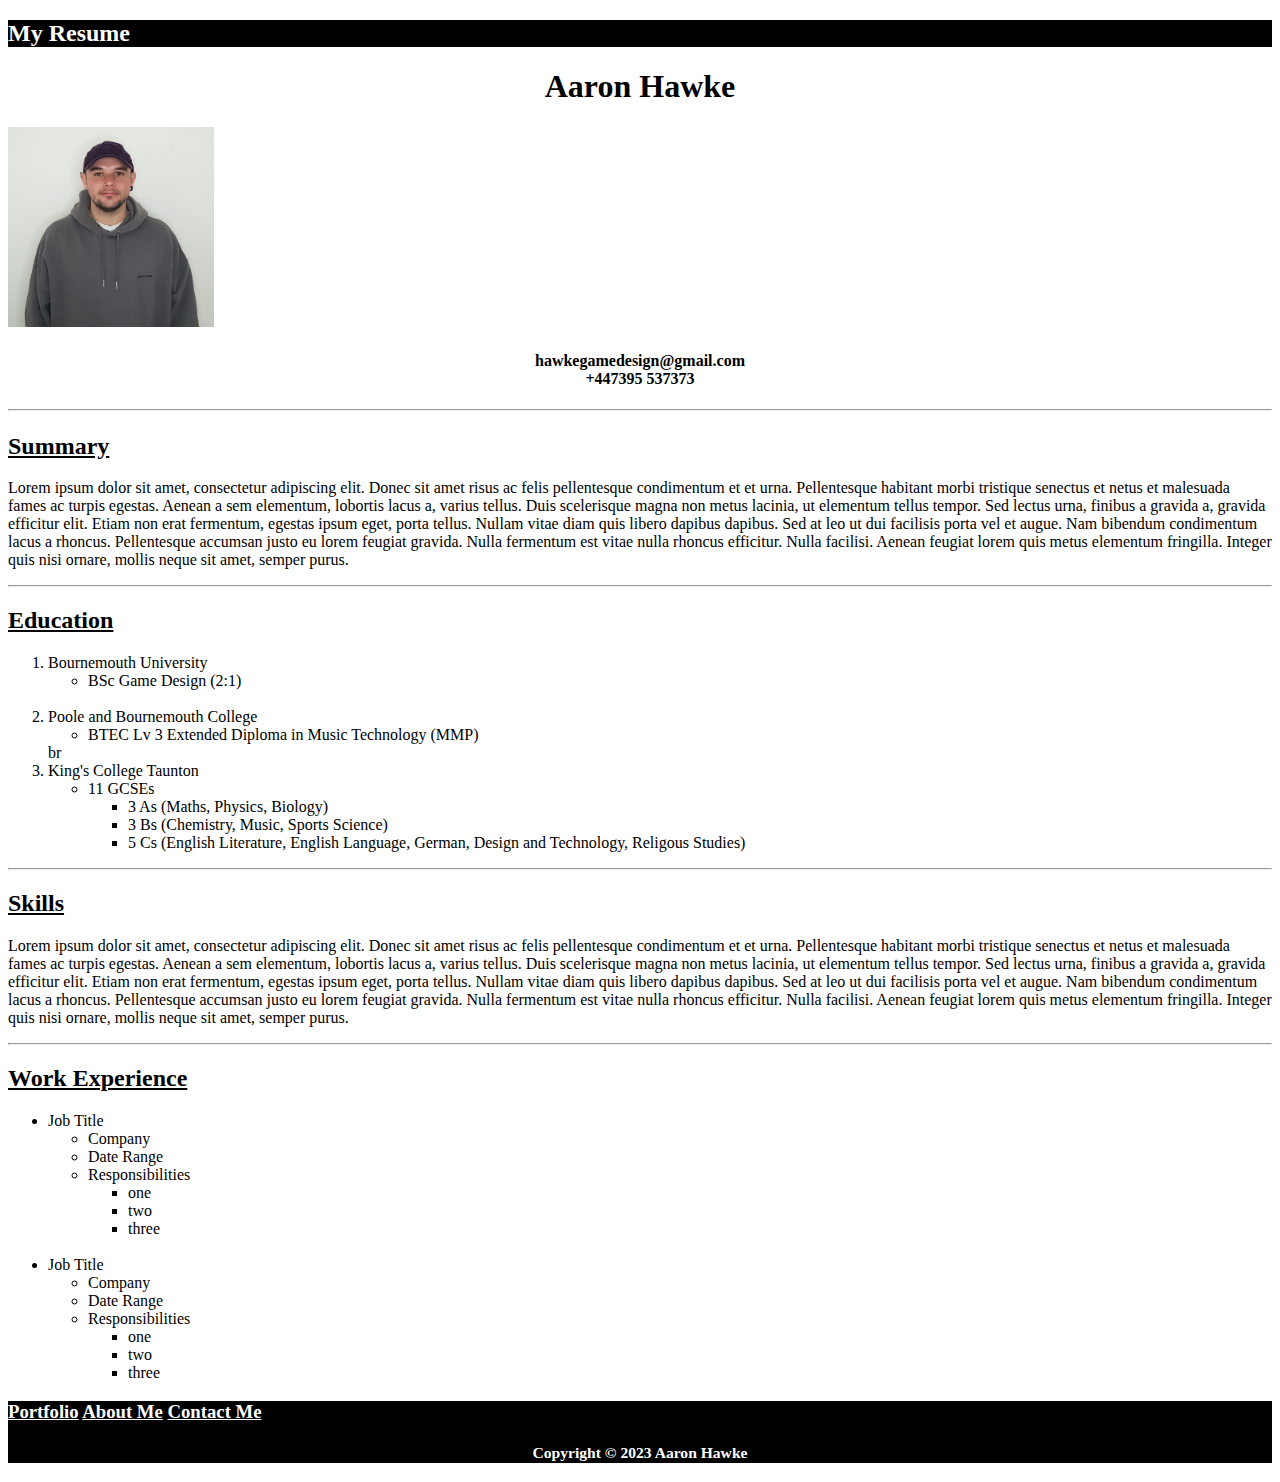
==== index.html @ 5e814d5a "Initial Commit V2" ====
<!DOCTYPE html>
<html lang="en">
<head>
    <meta charset="UTF-8">
    
    <meta name="viewport" content="width=device-width, initial-scale=1.0">
    <title>My Resume</title>
</head>
<body>
    <header>
        <h2 style="background-color: black; color: white;">
            My Resume 
        </h2>
    </header>

    <h1 style="text-align: center;">Aaron Hawke</h1>
    <img src="./Images/HeadshotForCV.jpg" alt="Headshot Photo of Aaron Hawke. Very attractive" height="200">
    <h4 style="text-align: center;">
        hawkegamedesign@gmail.com <br>
        +447395 537373
    <h4>
    <hr>
    <h2><u>Summary</u></h2>
    <p>
        Lorem ipsum dolor sit amet, consectetur adipiscing elit. Donec sit amet risus ac felis pellentesque condimentum et et urna. Pellentesque habitant morbi tristique senectus et netus et malesuada fames ac turpis egestas. Aenean a sem elementum, lobortis lacus a, varius tellus. Duis scelerisque magna non metus lacinia, ut elementum tellus tempor. Sed lectus urna, finibus a gravida a, gravida efficitur elit. Etiam non erat fermentum, egestas ipsum eget, porta tellus. Nullam vitae diam quis libero dapibus dapibus. Sed at leo ut dui facilisis porta vel et augue. Nam bibendum condimentum lacus a rhoncus. Pellentesque accumsan justo eu lorem feugiat gravida. Nulla fermentum est vitae nulla rhoncus efficitur. Nulla facilisi. Aenean feugiat lorem quis metus elementum fringilla. Integer quis nisi ornare, mollis neque sit amet, semper purus.
    </p>
    <hr>
    <h2><u>Education</u></h2>
    <p>
        <ol>
            <li>Bournemouth University</li>
                <ul>
                    <li>BSc Game Design (2:1)</li>
                </ul>
                <br>
            <li>Poole and Bournemouth College</li>
                <ul>
                    <li>BTEC Lv 3 Extended Diploma in Music Technology (MMP)</li>
                </ul>
                br
            <li>King's College Taunton</li>
                <ul>
                    <li>11 GCSEs</li>
                    <ul>
                        <li>3 As (Maths, Physics, Biology)</li>
                        <li>3 Bs (Chemistry, Music, Sports Science)</li>
                        <li>5 Cs (English Literature, English Language, German, Design and Technology, Religous Studies)</li>
                    </ul>
                </ul>
        </ol>
    </p>
    <hr>
    <h2><u>Skills</u></h2>
    <p>
        Lorem ipsum dolor sit amet, consectetur adipiscing elit. Donec sit amet risus ac felis pellentesque condimentum et et urna. Pellentesque habitant morbi tristique senectus et netus et malesuada fames ac turpis egestas. Aenean a sem elementum, lobortis lacus a, varius tellus. Duis scelerisque magna non metus lacinia, ut elementum tellus tempor. Sed lectus urna, finibus a gravida a, gravida efficitur elit. Etiam non erat fermentum, egestas ipsum eget, porta tellus. Nullam vitae diam quis libero dapibus dapibus. Sed at leo ut dui facilisis porta vel et augue. Nam bibendum condimentum lacus a rhoncus. Pellentesque accumsan justo eu lorem feugiat gravida. Nulla fermentum est vitae nulla rhoncus efficitur. Nulla facilisi. Aenean feugiat lorem quis metus elementum fringilla. Integer quis nisi ornare, mollis neque sit amet, semper purus.
    </p>
    <hr>
    <h2><u>Work Experience</u></h2>
    <ul>
        <li>Job Title</li>
            <ul>
                <li>Company</li>
                <li>Date Range</li>
                <li>Responsibilities</li>
                    <ul>
                        <li>one</li>
                        <li>two</li>
                        <li>three</li>
                    </ul>
            </ul>
        <br>
        <li>Job Title</li>
            <ul>
                <li>Company</li>
                <li>Date Range</li>
                <li>Responsibilities</li>
                    <ul>
                        <li>one</li>
                        <li>two</li>
                        <li>three</li>
                    </ul>
            </ul>
        
    </ul>
    <footer style="background-color: black; color: white;">
        <h3>
            <a href="./portfolio.html" style="color: white;">Portfolio</a>
            <a href="./About.html" style="color: white;">About Me</a>
            <a href="./Contact.html" style="color: white;">Contact Me</a>
            <p style="text-align: center;"><small>Copyright © 2023 Aaron Hawke</small></p>
        </h3>
    </footer>
</body>
</html>
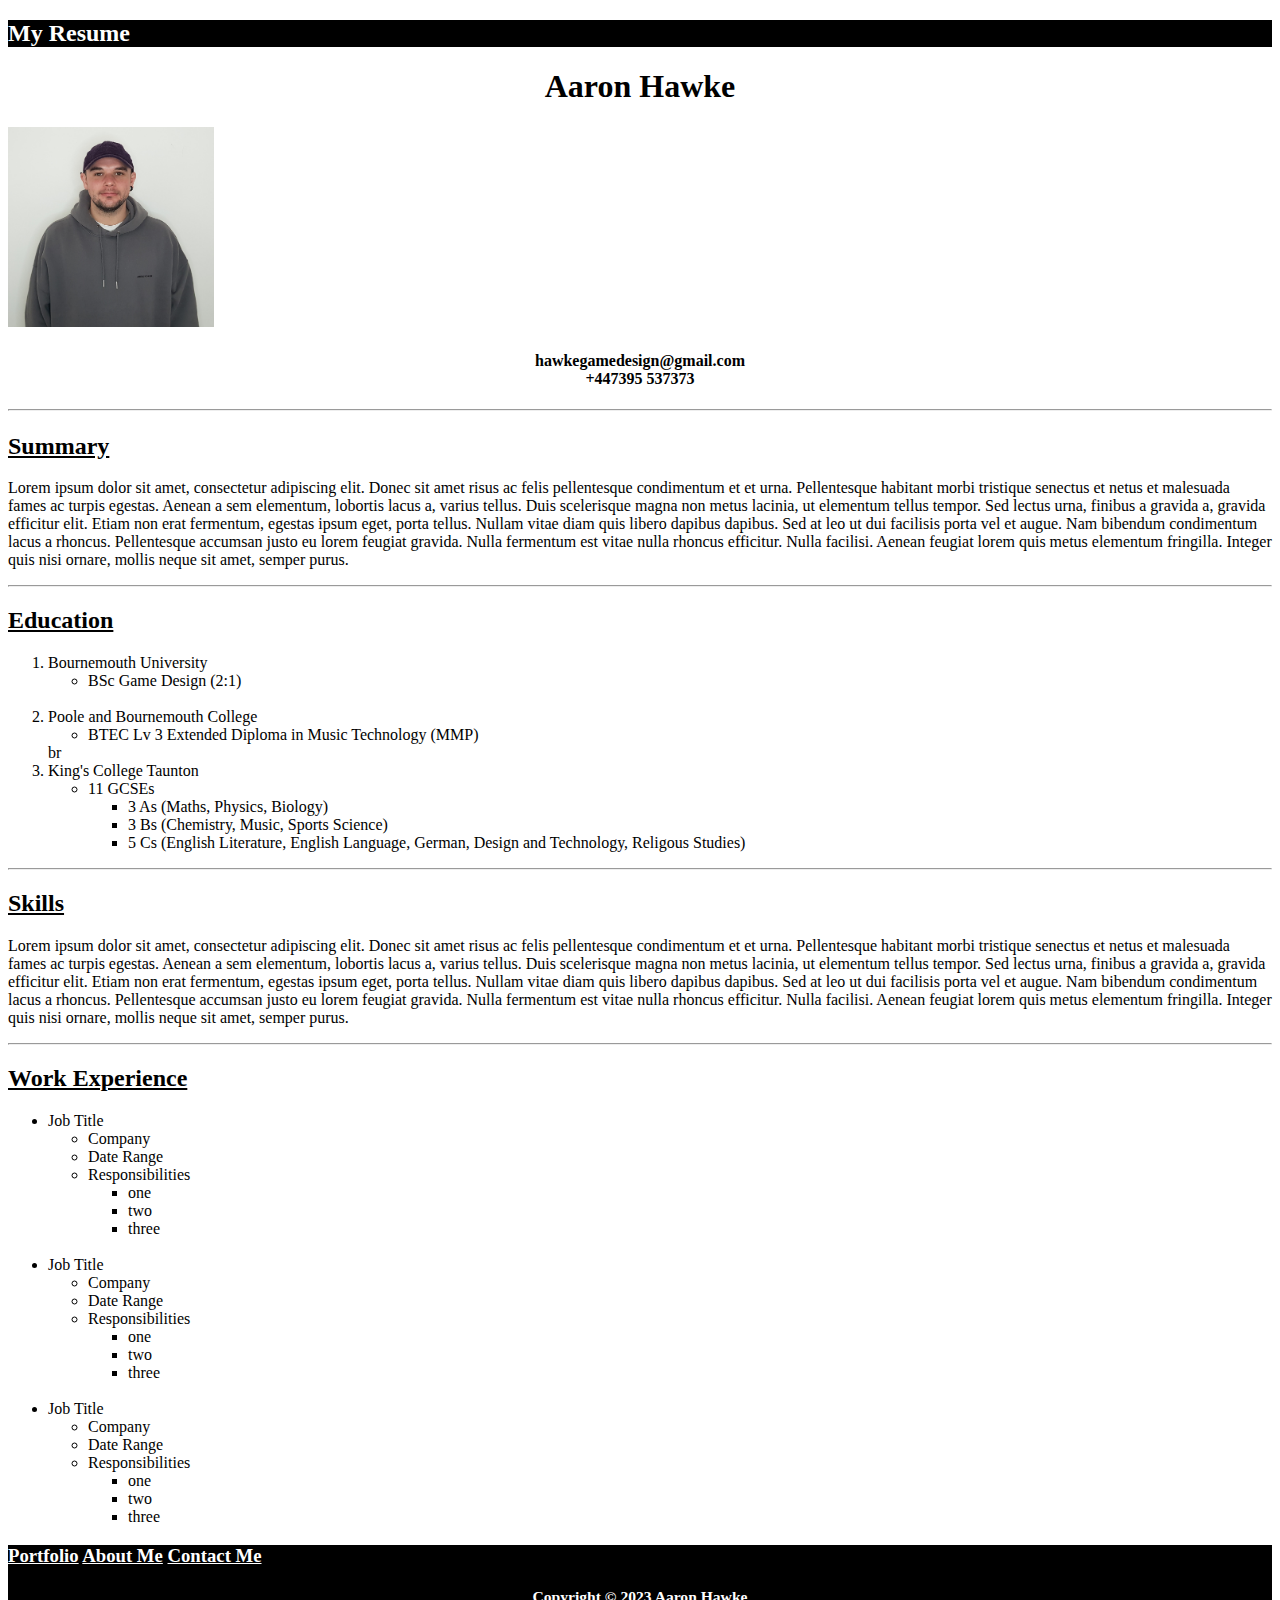
==== commit 60bb733c: "Update index.html" ====
--- a/index.html
+++ b/index.html
@@ -80,7 +80,18 @@
                         <li>three</li>
                     </ul>
             </ul>
-        
+        <br>
+        <li>Job Title</li>
+            <ul>
+                <li>Company</li>
+                <li>Date Range</li>
+                <li>Responsibilities</li>
+                    <ul>
+                        <li>one</li>
+                        <li>two</li>
+                        <li>three</li>
+                    </ul>
+            </ul>
     </ul>
     <footer style="background-color: black; color: white;">
         <h3>
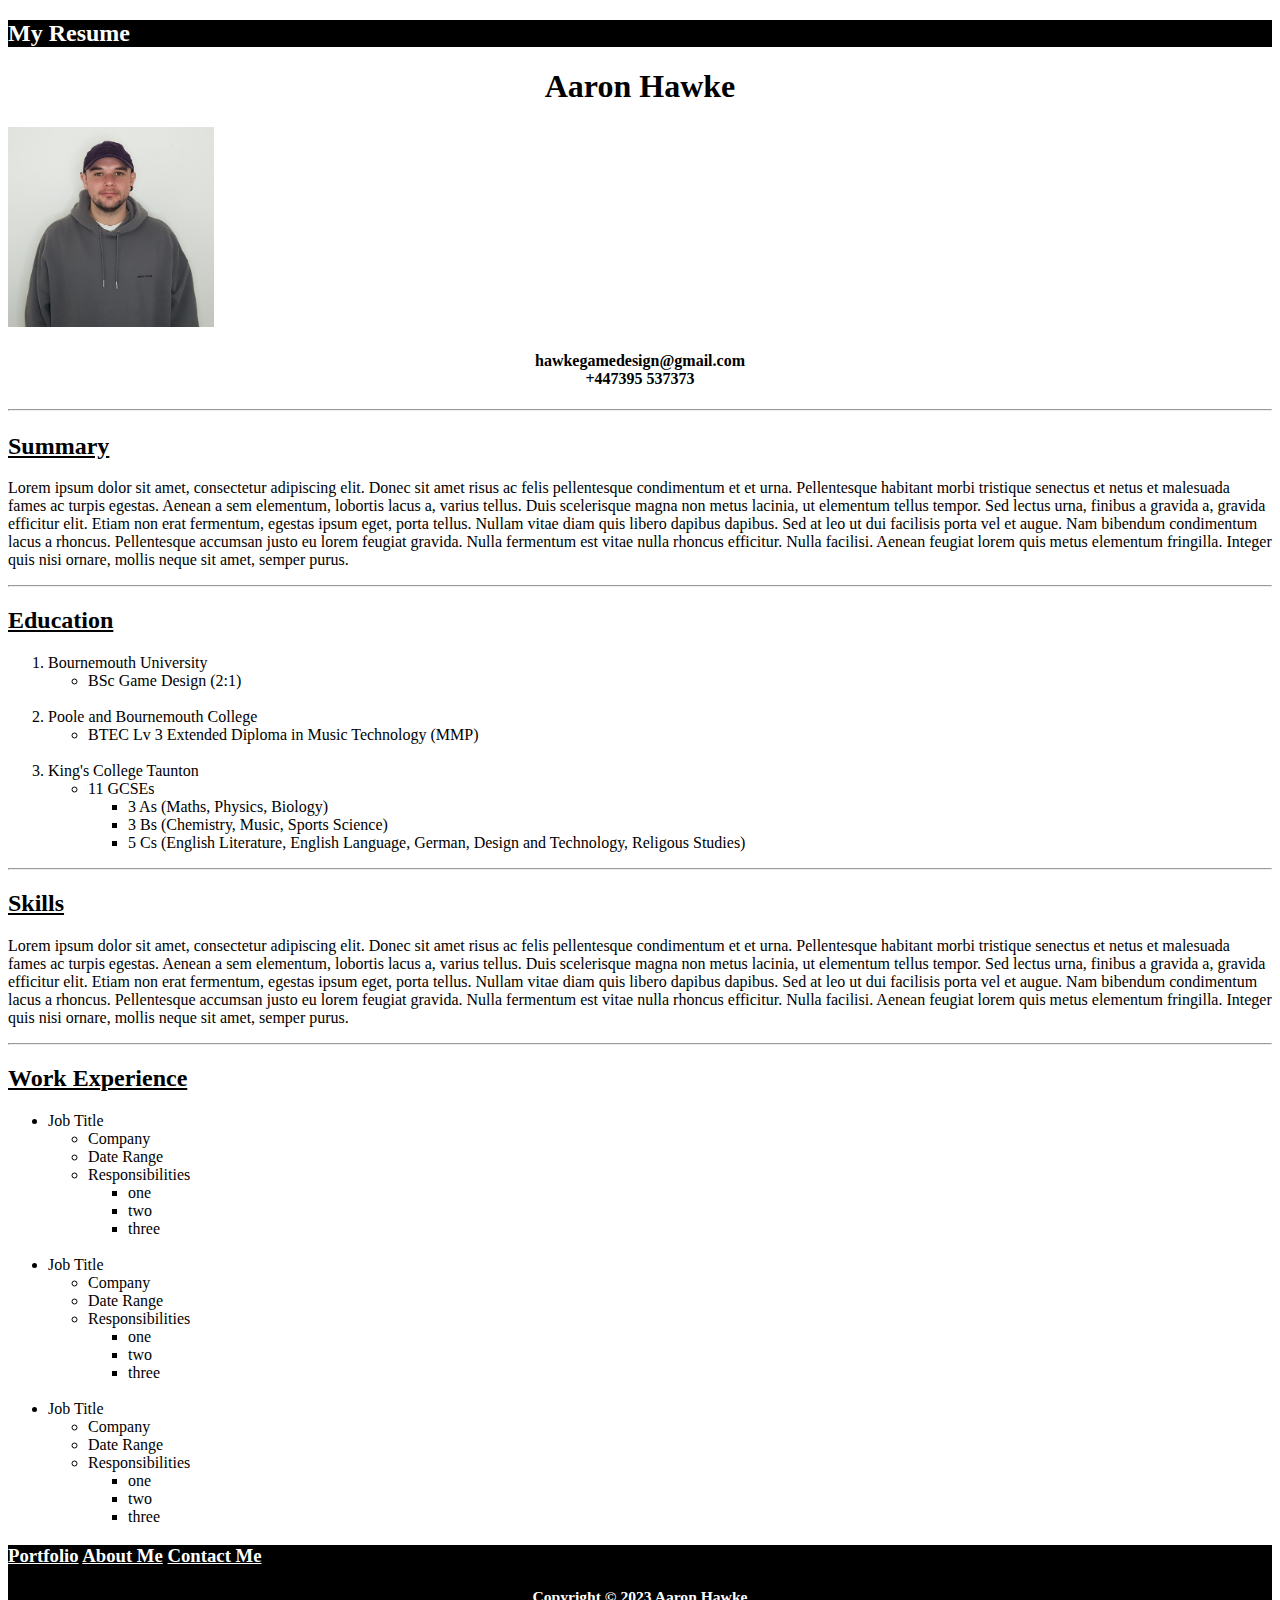
==== commit 99313b19: "Update index.html" ====
--- a/index.html
+++ b/index.html
@@ -37,7 +37,7 @@
                 <ul>
                     <li>BTEC Lv 3 Extended Diploma in Music Technology (MMP)</li>
                 </ul>
-                br
+                <br>
             <li>King's College Taunton</li>
                 <ul>
                     <li>11 GCSEs</li>
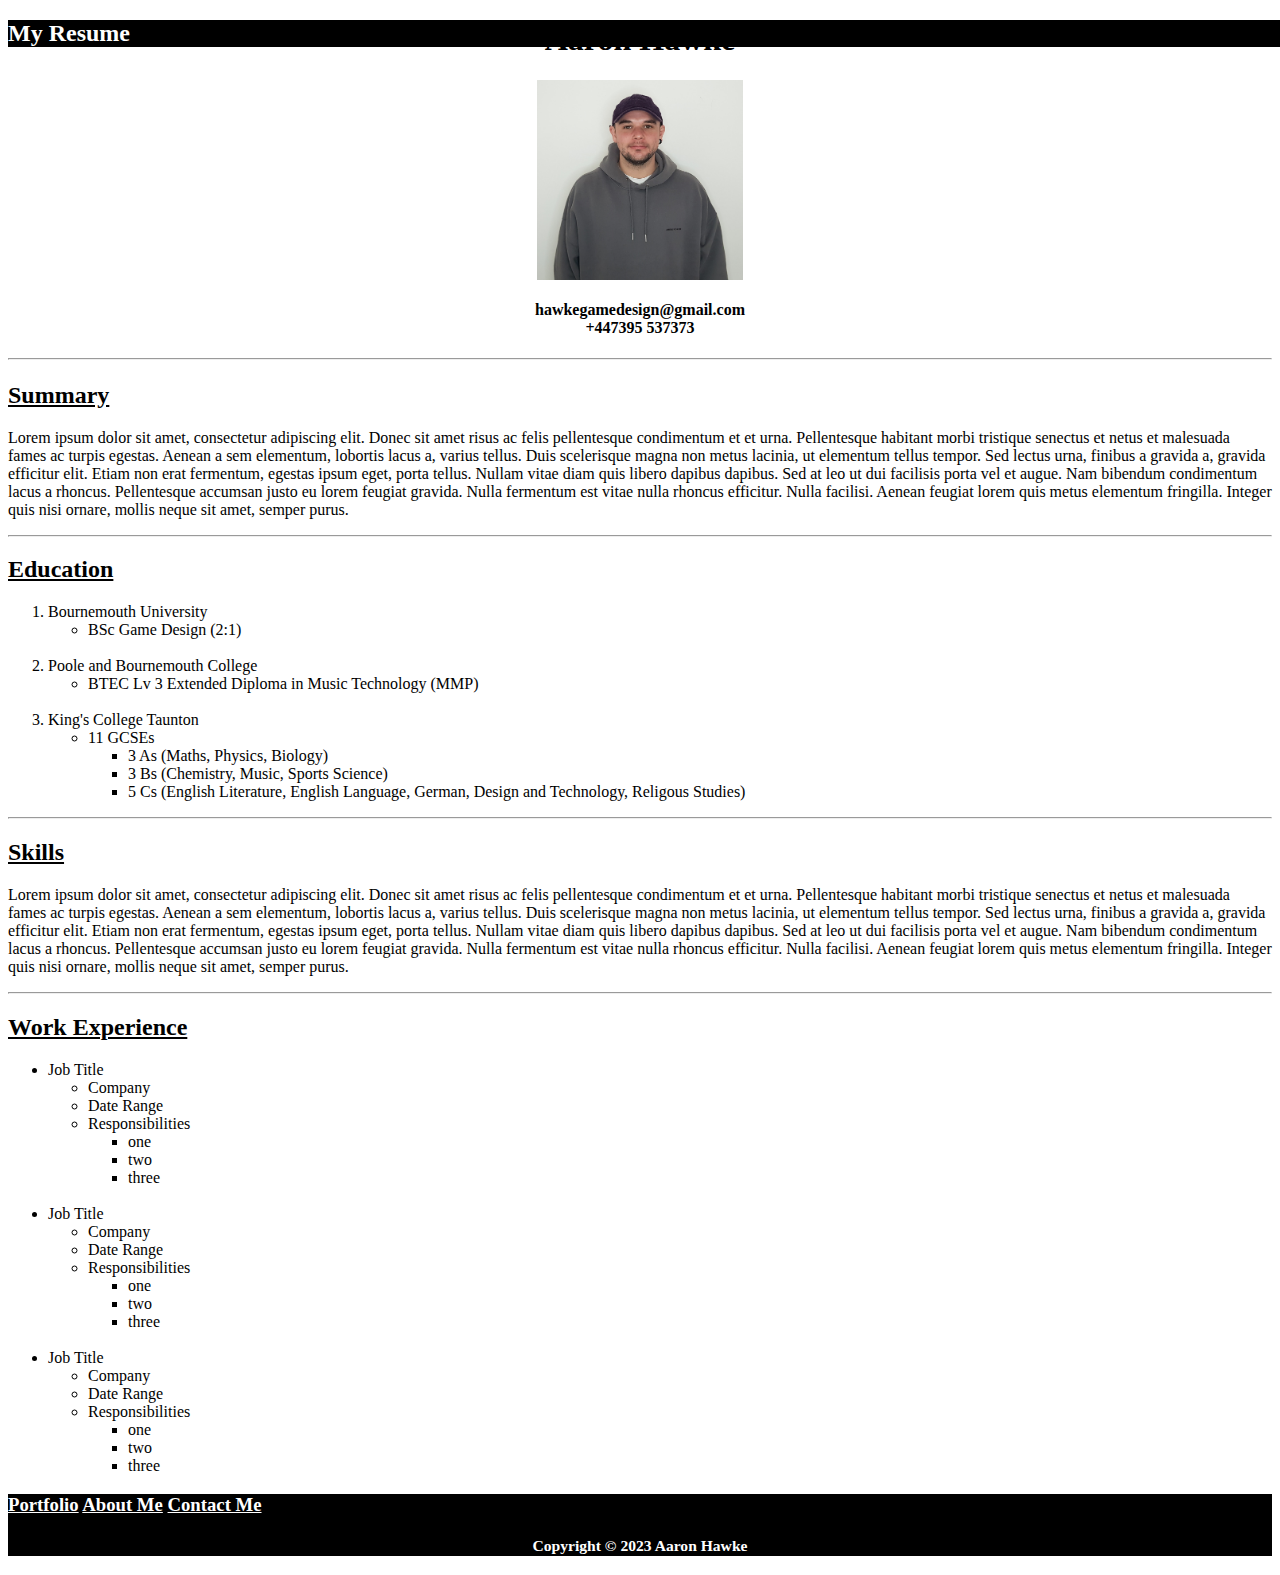
==== commit 0dd156e8: "CentredProfilePhoto" ====
--- a/index.html
+++ b/index.html
@@ -1,105 +1,105 @@
-<!DOCTYPE html>
-<html lang="en">
-<head>
-    <meta charset="UTF-8">
-    
-    <meta name="viewport" content="width=device-width, initial-scale=1.0">
-    <title>My Resume</title>
-</head>
-<body>
-    <header>
-        <h2 style="background-color: black; color: white;">
-            My Resume 
-        </h2>
-    </header>
-
-    <h1 style="text-align: center;">Aaron Hawke</h1>
-    <img src="./Images/HeadshotForCV.jpg" alt="Headshot Photo of Aaron Hawke. Very attractive" height="200">
-    <h4 style="text-align: center;">
-        hawkegamedesign@gmail.com <br>
-        +447395 537373
-    <h4>
-    <hr>
-    <h2><u>Summary</u></h2>
-    <p>
-        Lorem ipsum dolor sit amet, consectetur adipiscing elit. Donec sit amet risus ac felis pellentesque condimentum et et urna. Pellentesque habitant morbi tristique senectus et netus et malesuada fames ac turpis egestas. Aenean a sem elementum, lobortis lacus a, varius tellus. Duis scelerisque magna non metus lacinia, ut elementum tellus tempor. Sed lectus urna, finibus a gravida a, gravida efficitur elit. Etiam non erat fermentum, egestas ipsum eget, porta tellus. Nullam vitae diam quis libero dapibus dapibus. Sed at leo ut dui facilisis porta vel et augue. Nam bibendum condimentum lacus a rhoncus. Pellentesque accumsan justo eu lorem feugiat gravida. Nulla fermentum est vitae nulla rhoncus efficitur. Nulla facilisi. Aenean feugiat lorem quis metus elementum fringilla. Integer quis nisi ornare, mollis neque sit amet, semper purus.
-    </p>
-    <hr>
-    <h2><u>Education</u></h2>
-    <p>
-        <ol>
-            <li>Bournemouth University</li>
-                <ul>
-                    <li>BSc Game Design (2:1)</li>
-                </ul>
-                <br>
-            <li>Poole and Bournemouth College</li>
-                <ul>
-                    <li>BTEC Lv 3 Extended Diploma in Music Technology (MMP)</li>
-                </ul>
-                <br>
-            <li>King's College Taunton</li>
-                <ul>
-                    <li>11 GCSEs</li>
-                    <ul>
-                        <li>3 As (Maths, Physics, Biology)</li>
-                        <li>3 Bs (Chemistry, Music, Sports Science)</li>
-                        <li>5 Cs (English Literature, English Language, German, Design and Technology, Religous Studies)</li>
-                    </ul>
-                </ul>
-        </ol>
-    </p>
-    <hr>
-    <h2><u>Skills</u></h2>
-    <p>
-        Lorem ipsum dolor sit amet, consectetur adipiscing elit. Donec sit amet risus ac felis pellentesque condimentum et et urna. Pellentesque habitant morbi tristique senectus et netus et malesuada fames ac turpis egestas. Aenean a sem elementum, lobortis lacus a, varius tellus. Duis scelerisque magna non metus lacinia, ut elementum tellus tempor. Sed lectus urna, finibus a gravida a, gravida efficitur elit. Etiam non erat fermentum, egestas ipsum eget, porta tellus. Nullam vitae diam quis libero dapibus dapibus. Sed at leo ut dui facilisis porta vel et augue. Nam bibendum condimentum lacus a rhoncus. Pellentesque accumsan justo eu lorem feugiat gravida. Nulla fermentum est vitae nulla rhoncus efficitur. Nulla facilisi. Aenean feugiat lorem quis metus elementum fringilla. Integer quis nisi ornare, mollis neque sit amet, semper purus.
-    </p>
-    <hr>
-    <h2><u>Work Experience</u></h2>
-    <ul>
-        <li>Job Title</li>
-            <ul>
-                <li>Company</li>
-                <li>Date Range</li>
-                <li>Responsibilities</li>
-                    <ul>
-                        <li>one</li>
-                        <li>two</li>
-                        <li>three</li>
-                    </ul>
-            </ul>
-        <br>
-        <li>Job Title</li>
-            <ul>
-                <li>Company</li>
-                <li>Date Range</li>
-                <li>Responsibilities</li>
-                    <ul>
-                        <li>one</li>
-                        <li>two</li>
-                        <li>three</li>
-                    </ul>
-            </ul>
-        <br>
-        <li>Job Title</li>
-            <ul>
-                <li>Company</li>
-                <li>Date Range</li>
-                <li>Responsibilities</li>
-                    <ul>
-                        <li>one</li>
-                        <li>two</li>
-                        <li>three</li>
-                    </ul>
-            </ul>
-    </ul>
-    <footer style="background-color: black; color: white;">
-        <h3>
-            <a href="./portfolio.html" style="color: white;">Portfolio</a>
-            <a href="./About.html" style="color: white;">About Me</a>
-            <a href="./Contact.html" style="color: white;">Contact Me</a>
-            <p style="text-align: center;"><small>Copyright © 2023 Aaron Hawke</small></p>
-        </h3>
-    </footer>
-</body>
+<!DOCTYPE html>
+<html lang="en">
+<head>
+    <meta charset="UTF-8">
+    <link rel="stylesheet" href="./style.css">
+    <meta name="viewport" content="width=device-width, initial-scale=1.0">
+    <title>My Resume</title>
+</head>
+<body>
+    <header>
+        <h2 style="background-color: black; color: white;">
+            My Resume 
+        </h2>
+    </header>
+
+    <h1 style="text-align: center;">Aaron Hawke</h1>
+    <img src="./Images/HeadshotForCV.jpg" alt="Headshot Photo of Aaron Hawke. Very attractive" height="200" class="Profile-Picture">
+    <h4 style="text-align: center;">
+        hawkegamedesign@gmail.com <br>
+        +447395 537373
+    <h4>
+    <hr>
+    <h2><u>Summary</u></h2>
+    <p>
+        Lorem ipsum dolor sit amet, consectetur adipiscing elit. Donec sit amet risus ac felis pellentesque condimentum et et urna. Pellentesque habitant morbi tristique senectus et netus et malesuada fames ac turpis egestas. Aenean a sem elementum, lobortis lacus a, varius tellus. Duis scelerisque magna non metus lacinia, ut elementum tellus tempor. Sed lectus urna, finibus a gravida a, gravida efficitur elit. Etiam non erat fermentum, egestas ipsum eget, porta tellus. Nullam vitae diam quis libero dapibus dapibus. Sed at leo ut dui facilisis porta vel et augue. Nam bibendum condimentum lacus a rhoncus. Pellentesque accumsan justo eu lorem feugiat gravida. Nulla fermentum est vitae nulla rhoncus efficitur. Nulla facilisi. Aenean feugiat lorem quis metus elementum fringilla. Integer quis nisi ornare, mollis neque sit amet, semper purus.
+    </p>
+    <hr>
+    <h2><u>Education</u></h2>
+    <p>
+        <ol>
+            <li>Bournemouth University</li>
+                <ul>
+                    <li>BSc Game Design (2:1)</li>
+                </ul>
+                <br>
+            <li>Poole and Bournemouth College</li>
+                <ul>
+                    <li>BTEC Lv 3 Extended Diploma in Music Technology (MMP)</li>
+                </ul>
+                <br>
+            <li>King's College Taunton</li>
+                <ul>
+                    <li>11 GCSEs</li>
+                    <ul>
+                        <li>3 As (Maths, Physics, Biology)</li>
+                        <li>3 Bs (Chemistry, Music, Sports Science)</li>
+                        <li>5 Cs (English Literature, English Language, German, Design and Technology, Religous Studies)</li>
+                    </ul>
+                </ul>
+        </ol>
+    </p>
+    <hr>
+    <h2><u>Skills</u></h2>
+    <p>
+        Lorem ipsum dolor sit amet, consectetur adipiscing elit. Donec sit amet risus ac felis pellentesque condimentum et et urna. Pellentesque habitant morbi tristique senectus et netus et malesuada fames ac turpis egestas. Aenean a sem elementum, lobortis lacus a, varius tellus. Duis scelerisque magna non metus lacinia, ut elementum tellus tempor. Sed lectus urna, finibus a gravida a, gravida efficitur elit. Etiam non erat fermentum, egestas ipsum eget, porta tellus. Nullam vitae diam quis libero dapibus dapibus. Sed at leo ut dui facilisis porta vel et augue. Nam bibendum condimentum lacus a rhoncus. Pellentesque accumsan justo eu lorem feugiat gravida. Nulla fermentum est vitae nulla rhoncus efficitur. Nulla facilisi. Aenean feugiat lorem quis metus elementum fringilla. Integer quis nisi ornare, mollis neque sit amet, semper purus.
+    </p>
+    <hr>
+    <h2><u>Work Experience</u></h2>
+    <ul>
+        <li>Job Title</li>
+            <ul>
+                <li>Company</li>
+                <li>Date Range</li>
+                <li>Responsibilities</li>
+                    <ul>
+                        <li>one</li>
+                        <li>two</li>
+                        <li>three</li>
+                    </ul>
+            </ul>
+        <br>
+        <li>Job Title</li>
+            <ul>
+                <li>Company</li>
+                <li>Date Range</li>
+                <li>Responsibilities</li>
+                    <ul>
+                        <li>one</li>
+                        <li>two</li>
+                        <li>three</li>
+                    </ul>
+            </ul>
+        <br>
+        <li>Job Title</li>
+            <ul>
+                <li>Company</li>
+                <li>Date Range</li>
+                <li>Responsibilities</li>
+                    <ul>
+                        <li>one</li>
+                        <li>two</li>
+                        <li>three</li>
+                    </ul>
+            </ul>
+    </ul>
+    <footer style="background-color: black; color: white;">
+        <h3>
+            <a href="./portfolio.html" style="color: white;">Portfolio</a>
+            <a href="./About.html" style="color: white;">About Me</a>
+            <a href="./Contact.html" style="color: white;">Contact Me</a>
+            <p style="text-align: center;"><small>Copyright © 2023 Aaron Hawke</small></p>
+        </h3>
+    </footer>
+</body>
 </html>--- a/style.css
+++ b/style.css
@@ -0,0 +1,12 @@
+.Profile-Picture{
+    display: block;
+    margin-left: auto;
+    margin-right: auto;
+}
+
+header{
+    position: fixed;
+    top: 0%;
+    width: 100%;
+    z-index: 100;
+}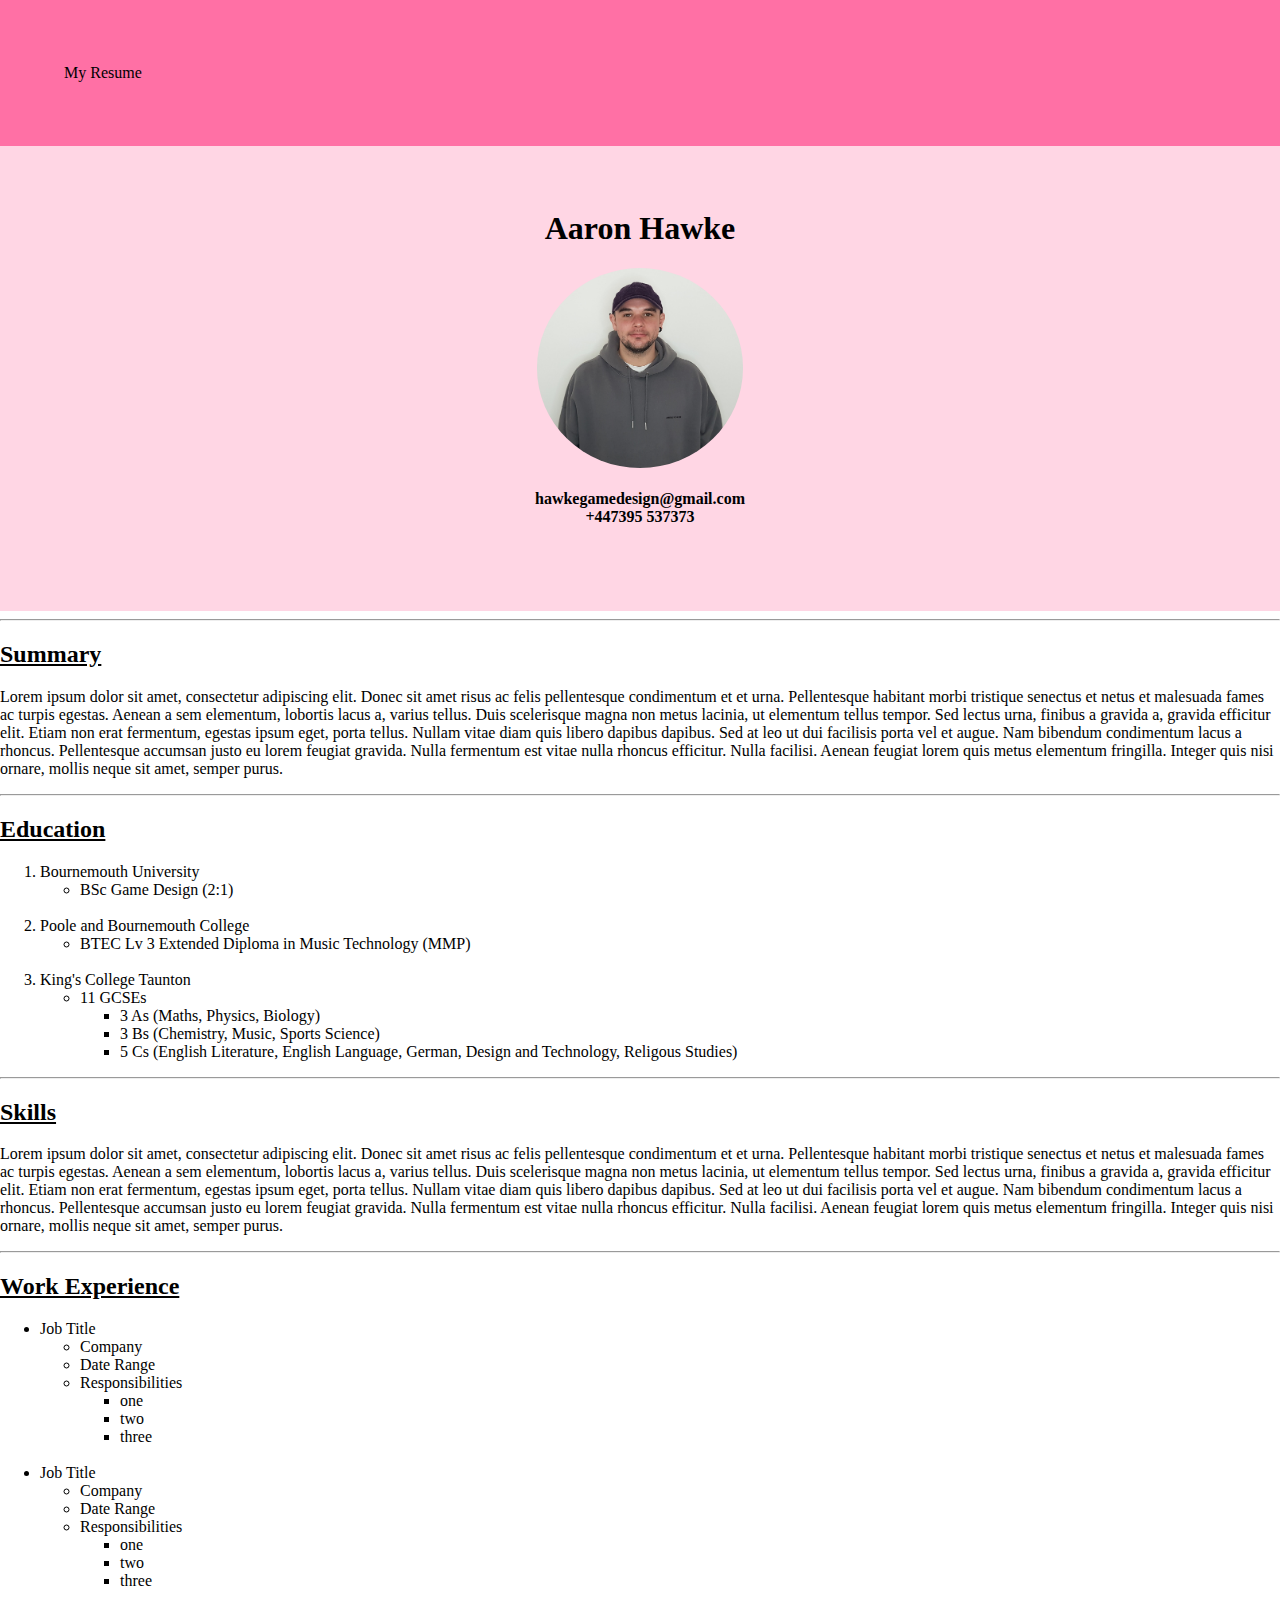
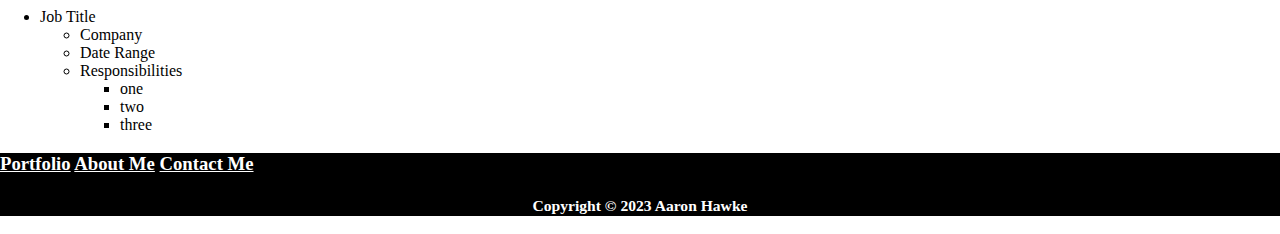
==== commit 50f90202: "some grid stuff" ====
--- a/index.html
+++ b/index.html
@@ -7,18 +7,31 @@
     <title>My Resume</title>
 </head>
 <body>
-    <header>
-        <h2 style="background-color: black; color: white;">
-            My Resume 
-        </h2>
-    </header>
-
-    <h1 style="text-align: center;">Aaron Hawke</h1>
-    <img src="./Images/HeadshotForCV.jpg" alt="Headshot Photo of Aaron Hawke. Very attractive" height="200" class="Profile-Picture">
-    <h4 style="text-align: center;">
-        hawkegamedesign@gmail.com <br>
-        +447395 537373
-    <h4>
+    
+    <div class="grid_container">
+        <div class=" first">
+            <header>
+                <p id="headertext">My Resume</p>
+            </header>        
+        </div>
+        <div class="second">
+            <h1 style="text-align: center;">Aaron Hawke</h1>
+            <img src="./Images/HeadshotForCV.jpg" alt="Headshot Photo of Aaron Hawke. Very attractive" height="200" class="Profile-Picture" style="border-radius: 505%;">
+            <h4 style="text-align: center;">
+                hawkegamedesign@gmail.com <br>
+                +447395 537373
+            <h4>
+        </div>
+        <div class="card"></div>
+        <div class="card"></div>
+        <div class="card"></div>
+        <div class="card"></div>
+        <div class="card"></div>
+        <div class="card"></div>
+    </div>
+    
+   
+    
     <hr>
     <h2><u>Summary</u></h2>
     <p>
--- a/style.css
+++ b/style.css
@@ -5,8 +5,44 @@
 }
 
 header{
-    position: fixed;
-    top: 0%;
+    z-index: 100;
     width: 100%;
-    z-index: 100;
+    padding: 5%;
+    margin: 0;   
+}
+
+#headertext {
+    margin: 0%;
+}
+
+h1 {
+    margin-top: 0%;
+}
+
+body{
+    margin: 0;
+    padding: 0;
+}
+
+.grid-container {
+    display: grid;
+    grid-template-columns: 1fr 1fr 1fr;
+    grid-template-rows: 100px 300px 200px 200px;
+}
+
+.first {
+    grid-column: 3;
+    background-color: #ff70a5;
+    margin: 0%
+}
+
+.second {
+    grid-column: 3;
+    background-color: #ffd6e4;
+    margin: 0%;
+    padding: 5%
+}
+
+.card {
+    background-color: #ffffff;
 }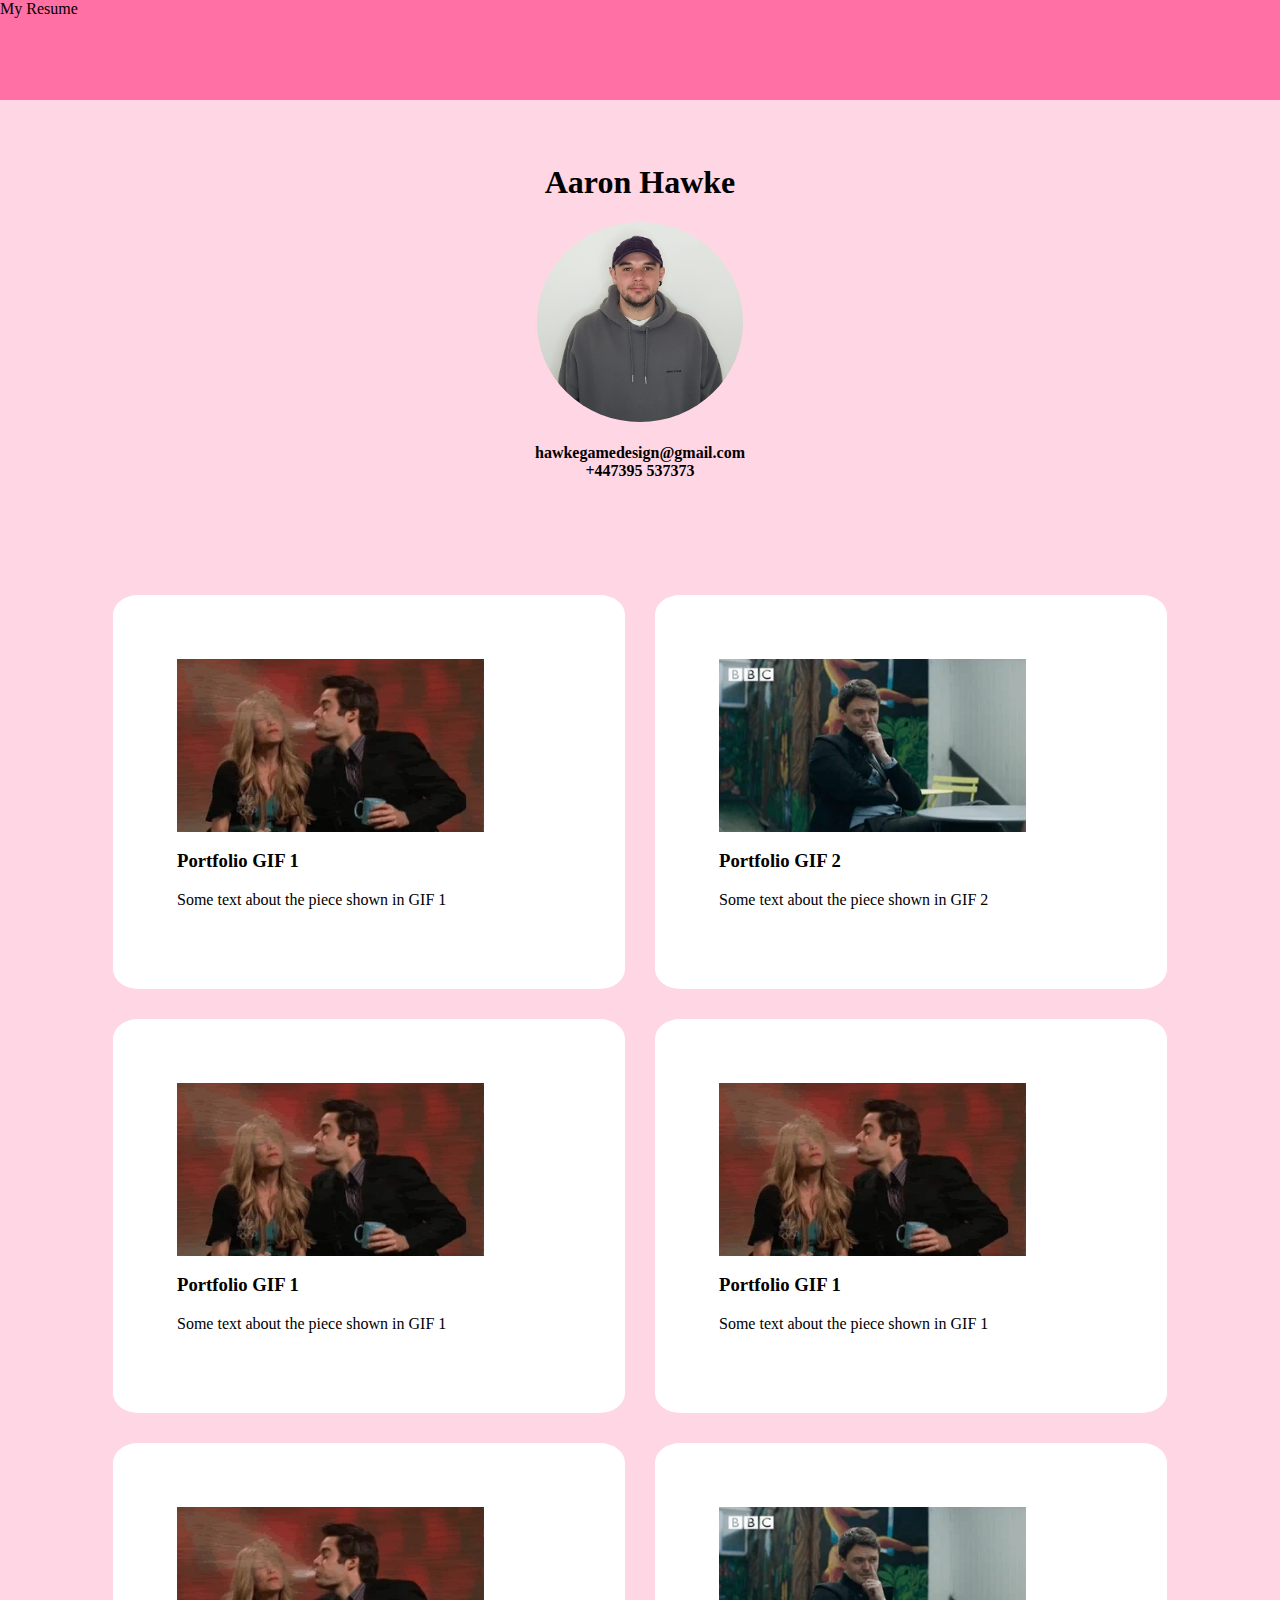
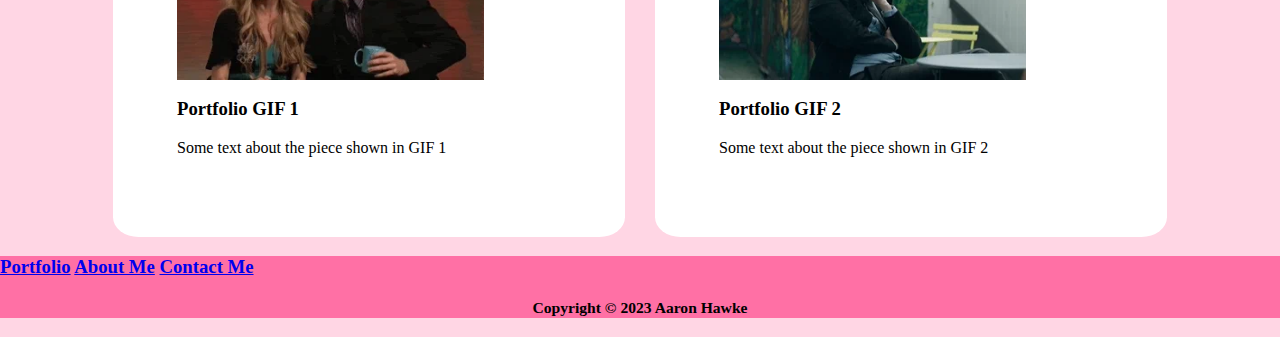
==== commit b9a5c31d: "flex" ====
--- a/index.html
+++ b/index.html
@@ -22,95 +22,48 @@
                 +447395 537373
             <h4>
         </div>
-        <div class="card"></div>
-        <div class="card"></div>
-        <div class="card"></div>
-        <div class="card"></div>
-        <div class="card"></div>
-        <div class="card"></div>
+        <div class="flex-container">
+        <div class="card">
+            <img id="workgif" src="./Images/giphy.webp"/>
+            <h3 id="giftitle">Portfolio GIF 1</h3>
+            <p>Some text about the piece shown in GIF 1</p>
+        </div>
+        <div class="card">
+            <img id="workgif" src="./Images/200.webp" alt="Portfolio gif 2">
+            <h3 id="giftitle">Portfolio GIF 2</h3>
+            <p>Some text about the piece shown in GIF 2</p>
+        </div>
+        <div class="card">
+            <img id="workgif" src="./Images/giphy.webp"/>
+            <h3 id="giftitle">Portfolio GIF 1</h3>
+            <p>Some text about the piece shown in GIF 1</p>
+        </div>
+        <div class="card">
+            <img id="workgif" src="./Images/giphy.webp"/>
+            <h3 id="giftitle">Portfolio GIF 1</h3>
+            <p>Some text about the piece shown in GIF 1</p>
+        </div>
+        <div class="card">
+            <img id="workgif" src="./Images/giphy.webp"/>
+            <h3 id="giftitle">Portfolio GIF 1</h3>
+            <p>Some text about the piece shown in GIF 1</p>
+        </div>
+        <div class="card">
+            <img id="workgif" src="./Images/200.webp" alt="Portfolio gif 2">
+            <h3 id="giftitle">Portfolio GIF 2</h3>
+            <p>Some text about the piece shown in GIF 2</p>
+        </div>
+        </div>
     </div>
     
    
     
-    <hr>
-    <h2><u>Summary</u></h2>
-    <p>
-        Lorem ipsum dolor sit amet, consectetur adipiscing elit. Donec sit amet risus ac felis pellentesque condimentum et et urna. Pellentesque habitant morbi tristique senectus et netus et malesuada fames ac turpis egestas. Aenean a sem elementum, lobortis lacus a, varius tellus. Duis scelerisque magna non metus lacinia, ut elementum tellus tempor. Sed lectus urna, finibus a gravida a, gravida efficitur elit. Etiam non erat fermentum, egestas ipsum eget, porta tellus. Nullam vitae diam quis libero dapibus dapibus. Sed at leo ut dui facilisis porta vel et augue. Nam bibendum condimentum lacus a rhoncus. Pellentesque accumsan justo eu lorem feugiat gravida. Nulla fermentum est vitae nulla rhoncus efficitur. Nulla facilisi. Aenean feugiat lorem quis metus elementum fringilla. Integer quis nisi ornare, mollis neque sit amet, semper purus.
-    </p>
-    <hr>
-    <h2><u>Education</u></h2>
-    <p>
-        <ol>
-            <li>Bournemouth University</li>
-                <ul>
-                    <li>BSc Game Design (2:1)</li>
-                </ul>
-                <br>
-            <li>Poole and Bournemouth College</li>
-                <ul>
-                    <li>BTEC Lv 3 Extended Diploma in Music Technology (MMP)</li>
-                </ul>
-                <br>
-            <li>King's College Taunton</li>
-                <ul>
-                    <li>11 GCSEs</li>
-                    <ul>
-                        <li>3 As (Maths, Physics, Biology)</li>
-                        <li>3 Bs (Chemistry, Music, Sports Science)</li>
-                        <li>5 Cs (English Literature, English Language, German, Design and Technology, Religous Studies)</li>
-                    </ul>
-                </ul>
-        </ol>
-    </p>
-    <hr>
-    <h2><u>Skills</u></h2>
-    <p>
-        Lorem ipsum dolor sit amet, consectetur adipiscing elit. Donec sit amet risus ac felis pellentesque condimentum et et urna. Pellentesque habitant morbi tristique senectus et netus et malesuada fames ac turpis egestas. Aenean a sem elementum, lobortis lacus a, varius tellus. Duis scelerisque magna non metus lacinia, ut elementum tellus tempor. Sed lectus urna, finibus a gravida a, gravida efficitur elit. Etiam non erat fermentum, egestas ipsum eget, porta tellus. Nullam vitae diam quis libero dapibus dapibus. Sed at leo ut dui facilisis porta vel et augue. Nam bibendum condimentum lacus a rhoncus. Pellentesque accumsan justo eu lorem feugiat gravida. Nulla fermentum est vitae nulla rhoncus efficitur. Nulla facilisi. Aenean feugiat lorem quis metus elementum fringilla. Integer quis nisi ornare, mollis neque sit amet, semper purus.
-    </p>
-    <hr>
-    <h2><u>Work Experience</u></h2>
-    <ul>
-        <li>Job Title</li>
-            <ul>
-                <li>Company</li>
-                <li>Date Range</li>
-                <li>Responsibilities</li>
-                    <ul>
-                        <li>one</li>
-                        <li>two</li>
-                        <li>three</li>
-                    </ul>
-            </ul>
-        <br>
-        <li>Job Title</li>
-            <ul>
-                <li>Company</li>
-                <li>Date Range</li>
-                <li>Responsibilities</li>
-                    <ul>
-                        <li>one</li>
-                        <li>two</li>
-                        <li>three</li>
-                    </ul>
-            </ul>
-        <br>
-        <li>Job Title</li>
-            <ul>
-                <li>Company</li>
-                <li>Date Range</li>
-                <li>Responsibilities</li>
-                    <ul>
-                        <li>one</li>
-                        <li>two</li>
-                        <li>three</li>
-                    </ul>
-            </ul>
-    </ul>
-    <footer style="background-color: black; color: white;">
+    
+    <footer >
         <h3>
-            <a href="./portfolio.html" style="color: white;">Portfolio</a>
-            <a href="./About.html" style="color: white;">About Me</a>
-            <a href="./Contact.html" style="color: white;">Contact Me</a>
+            <a href="./portfolio.html">Portfolio</a>
+            <a href="./About.html" >About Me</a>
+            <a href="./Contact.html" >Contact Me</a>
             <p style="text-align: center;"><small>Copyright © 2023 Aaron Hawke</small></p>
         </h3>
     </footer>
--- a/style.css
+++ b/style.css
@@ -6,13 +6,21 @@
 
 header{
     z-index: 100;
-    width: 100%;
-    padding: 5%;
-    margin: 0;   
+    padding: 0  ;
+    margin: 0; 
+    height: 100px;  
+}
+
+footer {
+    clear: both;
+    background-color: #ff70a5;
+    padding: 0;
+    margin: 0;
 }
 
 #headertext {
     margin: 0%;
+    padding: 0;
 }
 
 h1 {
@@ -22,12 +30,13 @@
 body{
     margin: 0;
     padding: 0;
+    background-color: #ffd6e4;
 }
 
 .grid-container {
     display: grid;
-    grid-template-columns: 1fr 1fr 1fr;
-    grid-template-rows: 100px 300px 200px 200px;
+    grid-template-columns: 1fr 1fr;
+
 }
 
 .first {
@@ -38,11 +47,35 @@
 
 .second {
     grid-column: 3;
-    background-color: #ffd6e4;
     margin: 0%;
     padding: 5%
 }
 
+.flex-container {
+    margin-top: 30px;
+    width: 100%;
+    display: flex;
+    gap: 30px;
+    flex-flow: row wrap;
+    justify-content: center;
+
+}
 .card {
-    background-color: #ffffff;
+    background-color:#ffffff    ;
+    min-width: 30%;
+    max-width: 30vh;
+    padding: 5%;
+    flex-shrink: 0;
+    border-radius: 5%;
+}
+
+#workgif {
+    display: block;
+    padding: 0;
+    margin: 0;
+    width: 80%;
+}
+
+#giftitle {
+    display :block
 }